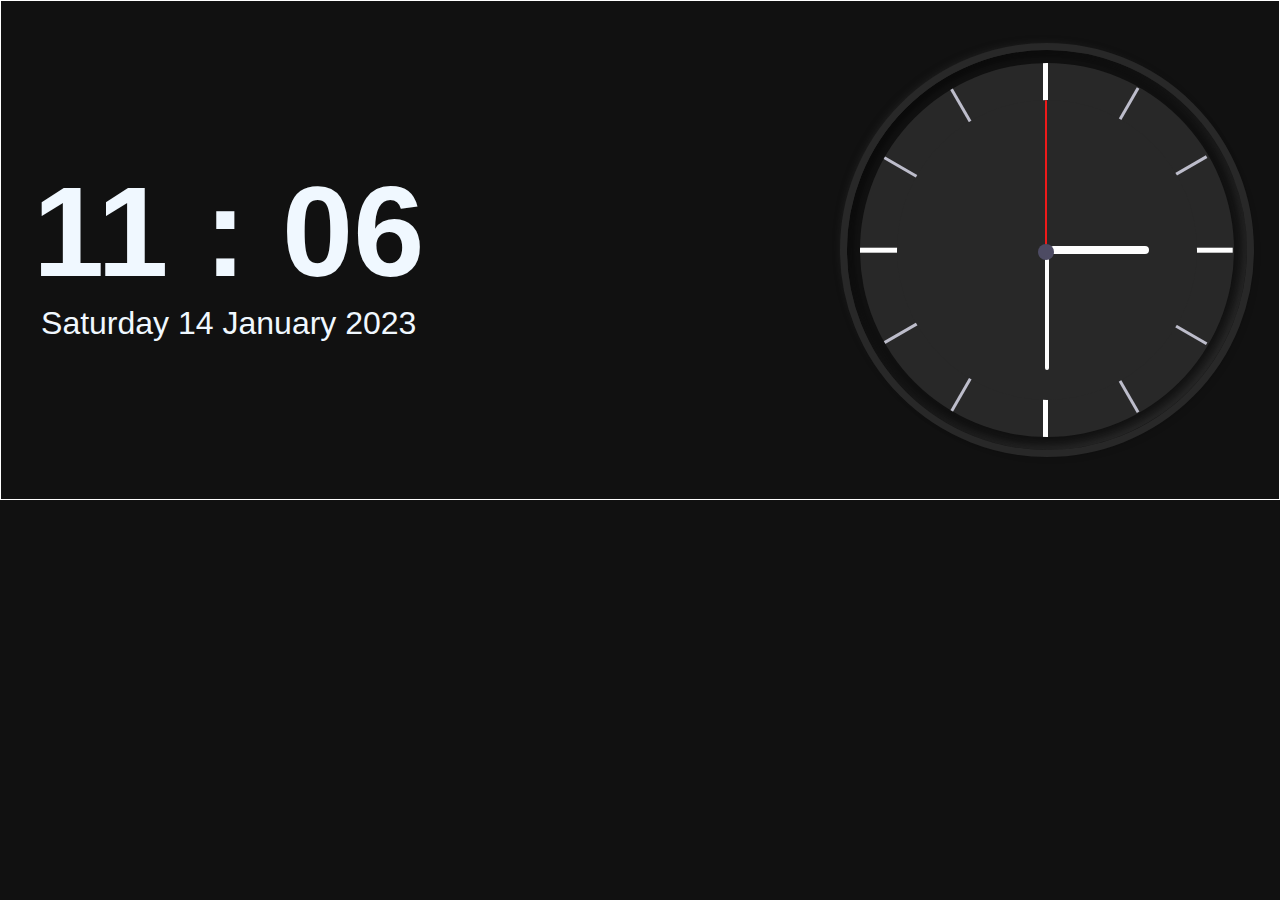
==== docs/index.html @ 9931a8e0 "updated" ====
<!DOCTYPE html><html lang="en"><head><meta charset="UTF-8"><link rel="icon" type="image/svg+xml" href=""><meta name="viewport" content="width=device-width,initial-scale=1"><title>Vite Template</title><script type="module" crossorigin src="./assets/index-EytS6VFf.js"></script><link rel="stylesheet" crossorigin href="./assets/index-BcFX1OFd.css"></head><body><main class="main"><div class="main-clocks"><div class="digital-clock"><div class="time"><span id="hours" class="hours">11</span> <span class="separator">:</span> <span id="minutes" class="minutes">06</span></div><div class="date"><span id="day-of-week">Saturday</span> <span id="day" class="day">14</span> <span id="month" class="month">January</span> <span id="year" class="year">2023</span></div></div><div class="analogic-clock"><div class="outer-clock-face"><div class="marking marking-one"></div><div class="marking marking-two"></div><div class="marking marking-three"></div><div class="marking marking-four"></div><div class="inner-clock-face"><div id="hour-hand" class="hand hour-hand"></div><div id="minute-hand" class="hand min-hand"></div><div id="second-hand" class="hand second-hand"></div></div></div></div></div></main></body></html>
---- docs/assets/index-BcFX1OFd.css ----
html{-webkit-text-size-adjust:100%;line-height:1.15}body{margin:0}main{display:block}h1{font-size:2em;margin:.67em 0}hr{-webkit-box-sizing:content-box;box-sizing:content-box;height:0;overflow:visible}pre{font-family:monospace,monospace;font-size:1em}a{background-color:transparent}abbr[title]{border-bottom:none;text-decoration:underline;-webkit-text-decoration:underline dotted;text-decoration:underline dotted}b,strong{font-weight:bolder}code,kbd,samp{font-family:monospace,monospace;font-size:1em}small{font-size:80%}sub,sup{font-size:75%;line-height:0;position:relative;vertical-align:baseline}sub{bottom:-.25em}sup{top:-.5em}img{border-style:none}button,input,optgroup,select,textarea{font-family:inherit;font-size:100%;line-height:1.15;margin:0}button,input{overflow:visible}button,select{text-transform:none}[type=button],[type=reset],[type=submit],button{-moz-appearance:button;appearance:button;-webkit-appearance:button}[type=button]::-moz-focus-inner,[type=reset]::-moz-focus-inner,[type=submit]::-moz-focus-inner,button::-moz-focus-inner{border-style:none;padding:0}[type=button]:-moz-focusring,[type=reset]:-moz-focusring,[type=submit]:-moz-focusring,button:-moz-focusring{outline:1px dotted ButtonText}fieldset{padding:.35em .75em .625em}legend{-webkit-box-sizing:border-box;box-sizing:border-box;color:inherit;display:table;max-width:100%;padding:0;white-space:normal}progress{vertical-align:baseline}textarea{overflow:auto}[type=checkbox],[type=radio]{-webkit-box-sizing:border-box;box-sizing:border-box;padding:0}[type=number]::-webkit-inner-spin-button,[type=number]::-webkit-outer-spin-button{height:auto}[type=search]{-moz-appearance:textfield;appearance:textfield;-webkit-appearance:textfield;outline-offset:-2px}[type=search]::-webkit-search-decoration{-webkit-appearance:none}::-webkit-file-upload-button{-webkit-appearance:button;font:inherit}details{display:block}summary{display:list-item}template{display:none}[hidden]{display:none}*,:after,:before{-webkit-box-sizing:border-box;box-sizing:border-box}img{display:block;max-width:100%}ul{list-style:none;margin-bottom:0;margin-top:0;padding-left:0}a{color:inherit;text-decoration:none}:root{--hours-rotate:90deg;--minutes-rotate:180deg;--seconds-rotate:0deg}html{scroll-behavior:smooth}body{background-color:#111;color:#f0f8ff;font-family:sans-serif}.text{font-size:2rem}.text--red{color:red}.secondary-clocks{-webkit-box-pack:justify;-ms-flex-pack:justify;display:-webkit-box;display:-ms-flexbox;display:flex;gap:2rem;justify-content:space-between;margin-bottom:2rem}.clock{height:300px;width:500px}.main-clocks{-webkit-box-pack:justify;-ms-flex-pack:justify;border:1px solid #fff;height:500px;justify-content:space-between;padding:2rem}.digital-clock,.main-clocks{-webkit-box-align:center;-ms-flex-align:center;align-items:center;display:-webkit-box;display:-ms-flexbox;display:flex}.digital-clock{-webkit-box-orient:vertical;-webkit-box-direction:normal;-webkit-box-pack:center;-ms-flex-pack:center;-ms-flex-direction:column;flex-direction:column;justify-content:center}.time{font-size:8rem;font-weight:900;margin:0}.date{font-size:2rem;margin:0}.clock--small{border:1px solid #fff;height:150px}.analogic-clock{border-radius:50%;-webkit-box-shadow:-4px -4px 10px rgba(67,67,67,.5),inset 4px 4px 10px rgba(0,0,0,.5),inset -4px -4px 10px rgba(67,67,67,.5),4px 4px 10px rgba(0,0,0,.3);box-shadow:-4px -4px 10px #43434380,inset 4px 4px 10px #00000080,inset -4px -4px 10px #43434380,4px 4px 10px #0000004d;height:400px;outline:7px solid #282828;padding:.8rem;position:relative;width:400px}.outer-clock-face{background:#282828;border-radius:100%;height:100%;overflow:hidden;position:relative;width:100%}.outer-clock-face:after{-webkit-transform:rotate(90deg);-ms-transform:rotate(90deg);transform:rotate(90deg)}.marking,.outer-clock-face:after,.outer-clock-face:before{background:#fff;content:"";height:100%;left:49%;position:absolute;width:5px;z-index:0}.marking{background:#bdbdcb;width:3px}.marking-one{-webkit-transform:rotate(30deg);-ms-transform:rotate(30deg);transform:rotate(30deg)}.marking-two{-webkit-transform:rotate(60deg);-ms-transform:rotate(60deg);transform:rotate(60deg)}.marking-three{-webkit-transform:rotate(120deg);-ms-transform:rotate(120deg);transform:rotate(120deg)}.marking-four{-webkit-transform:rotate(150deg);-ms-transform:rotate(150deg);transform:rotate(150deg)}.inner-clock-face{background:#282828;border-radius:100%;height:80%;left:10%;position:absolute;top:10%;width:80%;z-index:1}.inner-clock-face:before{background:#4d4b63;border-radius:18px;content:"";height:16px;left:50%;margin-left:-9px;margin-top:-6px;position:absolute;top:50%;width:16px;z-index:11}.hand{background:#fff;border-radius:6px;bottom:50%;left:calc(50% - 2px);position:absolute;-webkit-transform-origin:bottom;-ms-transform-origin:bottom;transform-origin:bottom;-webkit-transition-timing-function:cubic-bezier(.1,2.7,.58,1);transition-timing-function:cubic-bezier(.1,2.7,.58,1);width:2px}.hour-hand{height:100px;rotate:90deg;rotate:var(--hours-rotate);width:8px}.min-hand{height:120px;rotate:180deg;rotate:var(--minutes-rotate);width:4px}.second-hand{background:#ee1a1a;height:150px;rotate:0deg;rotate:var(--seconds-rotate);width:2px}
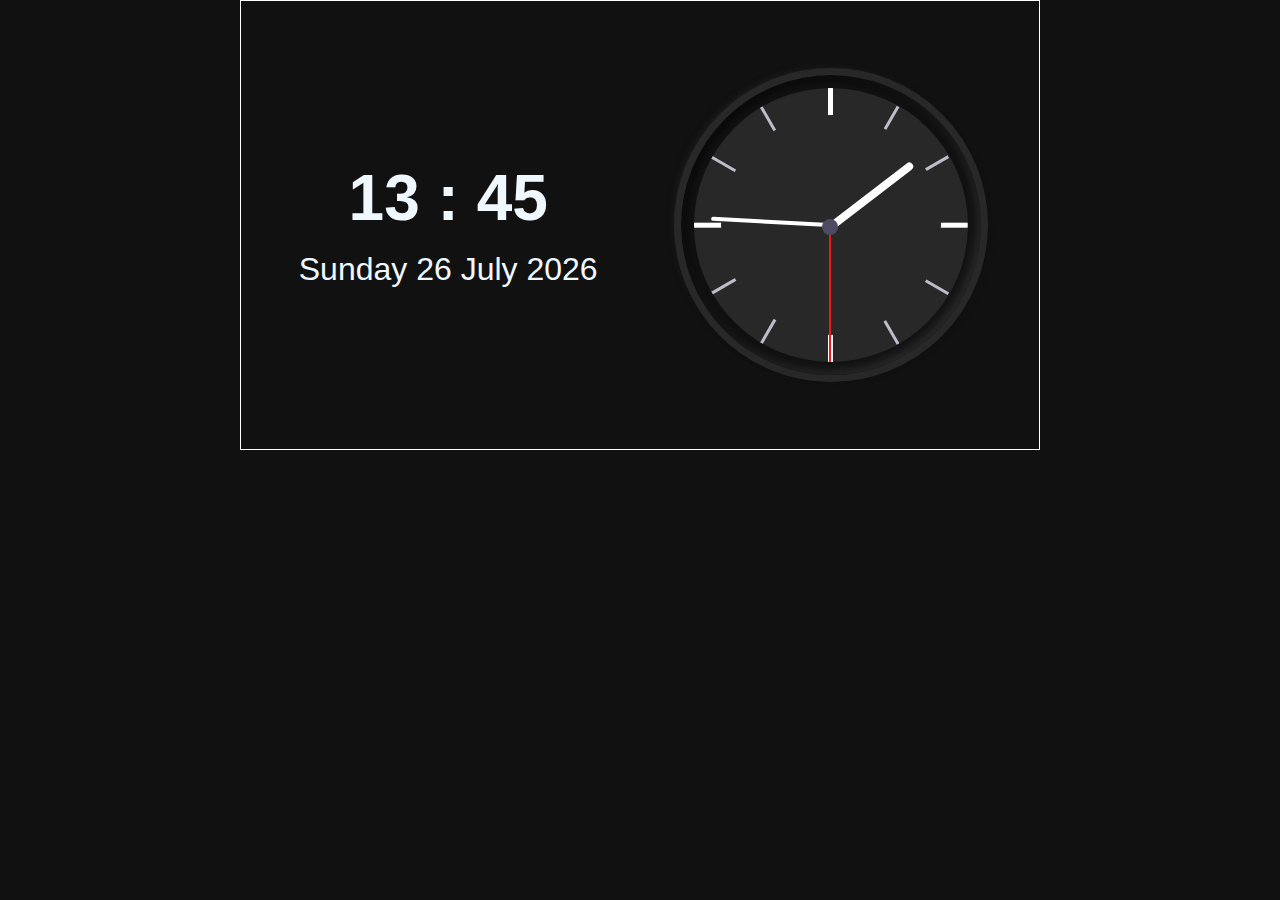
==== commit b123c5be: "updated" ====
--- a/docs/index.html
+++ b/docs/index.html
@@ -1 +1 @@
-<!DOCTYPE html><html lang="en"><head><meta charset="UTF-8"><link rel="icon" type="image/svg+xml" href=""><meta name="viewport" content="width=device-width,initial-scale=1"><title>Vite Template</title><script type="module" crossorigin src="./assets/index-EytS6VFf.js"></script><link rel="stylesheet" crossorigin href="./assets/index-BcFX1OFd.css"></head><body><main class="main"><div class="main-clocks"><div class="digital-clock"><div class="time"><span id="hours" class="hours">11</span> <span class="separator">:</span> <span id="minutes" class="minutes">06</span></div><div class="date"><span id="day-of-week">Saturday</span> <span id="day" class="day">14</span> <span id="month" class="month">January</span> <span id="year" class="year">2023</span></div></div><div class="analogic-clock"><div class="outer-clock-face"><div class="marking marking-one"></div><div class="marking marking-two"></div><div class="marking marking-three"></div><div class="marking marking-four"></div><div class="inner-clock-face"><div id="hour-hand" class="hand hour-hand"></div><div id="minute-hand" class="hand min-hand"></div><div id="second-hand" class="hand second-hand"></div></div></div></div></div></main></body></html>+<!DOCTYPE html><html lang="en"><head><meta charset="UTF-8"><link rel="icon" type="image/svg+xml" href=""><meta name="viewport" content="width=device-width,initial-scale=1"><title>Vite Template</title><script type="module" crossorigin src="./assets/index-aKRW0NDZ.js"></script><link rel="stylesheet" crossorigin href="./assets/index-B517faWC.css"></head><body><main class="main"><div class="main-clocks"><div class="digital-clock"><div class="time"><span id="hours" class="hours">11</span> <span class="separator">:</span> <span id="minutes" class="minutes">06</span></div><div class="date"><span id="day-of-week">Saturday</span> <span id="day" class="day">14</span> <span id="month" class="month">January</span> <span id="year" class="year">2023</span></div></div><div class="analogic-clock"><div class="outer-clock-face"><div class="marking marking-one"></div><div class="marking marking-two"></div><div class="marking marking-three"></div><div class="marking marking-four"></div><div class="inner-clock-face"><div id="hour-hand" class="hand hour-hand"></div><div id="minute-hand" class="hand min-hand"></div><div id="second-hand" class="hand second-hand"></div></div></div></div></div></main></body></html>--- a/docs/assets/index-B517faWC.css
+++ b/docs/assets/index-B517faWC.css
@@ -0,0 +1 @@
+html{-webkit-text-size-adjust:100%;line-height:1.15}body{margin:0}main{display:block}h1{font-size:2em;margin:.67em 0}hr{-webkit-box-sizing:content-box;box-sizing:content-box;height:0;overflow:visible}pre{font-family:monospace,monospace;font-size:1em}a{background-color:transparent}abbr[title]{border-bottom:none;text-decoration:underline;-webkit-text-decoration:underline dotted;text-decoration:underline dotted}b,strong{font-weight:bolder}code,kbd,samp{font-family:monospace,monospace;font-size:1em}small{font-size:80%}sub,sup{font-size:75%;line-height:0;position:relative;vertical-align:baseline}sub{bottom:-.25em}sup{top:-.5em}img{border-style:none}button,input,optgroup,select,textarea{font-family:inherit;font-size:100%;line-height:1.15;margin:0}button,input{overflow:visible}button,select{text-transform:none}[type=button],[type=reset],[type=submit],button{-moz-appearance:button;appearance:button;-webkit-appearance:button}[type=button]::-moz-focus-inner,[type=reset]::-moz-focus-inner,[type=submit]::-moz-focus-inner,button::-moz-focus-inner{border-style:none;padding:0}[type=button]:-moz-focusring,[type=reset]:-moz-focusring,[type=submit]:-moz-focusring,button:-moz-focusring{outline:1px dotted ButtonText}fieldset{padding:.35em .75em .625em}legend{-webkit-box-sizing:border-box;box-sizing:border-box;color:inherit;display:table;max-width:100%;padding:0;white-space:normal}progress{vertical-align:baseline}textarea{overflow:auto}[type=checkbox],[type=radio]{-webkit-box-sizing:border-box;box-sizing:border-box;padding:0}[type=number]::-webkit-inner-spin-button,[type=number]::-webkit-outer-spin-button{height:auto}[type=search]{-moz-appearance:textfield;appearance:textfield;-webkit-appearance:textfield;outline-offset:-2px}[type=search]::-webkit-search-decoration{-webkit-appearance:none}::-webkit-file-upload-button{-webkit-appearance:button;font:inherit}details{display:block}summary{display:list-item}template{display:none}[hidden]{display:none}*,:after,:before{-webkit-box-sizing:border-box;box-sizing:border-box}img{display:block;max-width:100%}ul{list-style:none;margin-bottom:0;margin-top:0;padding-left:0}a{color:inherit;text-decoration:none}:root{--hours-rotate:90deg;--minutes-rotate:180deg;--seconds-rotate:0deg}html{scroll-behavior:smooth}body{background-color:#111;color:#f0f8ff;font-family:sans-serif}.text{font-size:2rem}.text--red{color:red}.main-clocks{-webkit-box-orient:vertical;-webkit-box-direction:normal;-webkit-box-align:center;-ms-flex-align:center;-ms-flex-pack:distribute;align-items:center;border:1px solid #fff;display:-webkit-box;display:-ms-flexbox;display:flex;-ms-flex-direction:column;flex-direction:column;gap:2rem;height:100vh;justify-content:space-around;padding:2rem}@media screen and (min-width:1024px){.main-clocks{-webkit-box-orient:horizontal;-webkit-box-direction:normal;-ms-flex-direction:row;flex-direction:row;height:50vh;margin-inline:auto;max-width:800px}}.secondary-clocks{-webkit-box-pack:justify;-ms-flex-pack:justify;gap:2rem;justify-content:space-between;margin-bottom:2rem}.digital-clock,.secondary-clocks{display:-webkit-box;display:-ms-flexbox;display:flex}.digital-clock{-webkit-box-orient:vertical;-webkit-box-direction:normal;-webkit-box-align:center;-ms-flex-align:center;-webkit-box-pack:center;-ms-flex-pack:center;align-items:center;-ms-flex-direction:column;flex-direction:column;gap:1rem;justify-content:center}.time{font-size:4rem;font-weight:900}.date{font-size:2rem;margin:0}.clock--small{border:1px solid #fff;height:150px}.analogic-clock{border-radius:50%;-webkit-box-shadow:-4px -4px 10px rgba(67,67,67,.5),inset 4px 4px 10px rgba(0,0,0,.5),inset -4px -4px 10px rgba(67,67,67,.5),4px 4px 10px rgba(0,0,0,.3);box-shadow:-4px -4px 10px #43434380,inset 4px 4px 10px #00000080,inset -4px -4px 10px #43434380,4px 4px 10px #0000004d;height:300px;outline:7px solid #282828;padding:.8rem;position:relative;width:300px}.outer-clock-face{background:#282828;border-radius:100%;height:100%;overflow:hidden;position:relative;width:100%}.outer-clock-face:after{-webkit-transform:rotate(90deg);-ms-transform:rotate(90deg);transform:rotate(90deg)}.marking,.outer-clock-face:after,.outer-clock-face:before{background:#fff;content:"";height:100%;left:49%;position:absolute;width:5px;z-index:0}.marking{background:#bdbdcb;width:3px}.marking-one{-webkit-transform:rotate(30deg);-ms-transform:rotate(30deg);transform:rotate(30deg)}.marking-two{-webkit-transform:rotate(60deg);-ms-transform:rotate(60deg);transform:rotate(60deg)}.marking-three{-webkit-transform:rotate(120deg);-ms-transform:rotate(120deg);transform:rotate(120deg)}.marking-four{-webkit-transform:rotate(150deg);-ms-transform:rotate(150deg);transform:rotate(150deg)}.inner-clock-face{background:#282828;border-radius:100%;height:80%;left:10%;position:absolute;top:10%;width:80%;z-index:1}.inner-clock-face:before{background:#4d4b63;border-radius:18px;content:"";height:16px;left:50%;margin-left:-9px;margin-top:-6px;position:absolute;top:50%;width:16px;z-index:11}.hand{background:#fff;border-radius:6px;bottom:50%;left:calc(50% - 2px);position:absolute;-webkit-transform-origin:bottom;-ms-transform-origin:bottom;transform-origin:bottom;-webkit-transition-timing-function:cubic-bezier(.1,2.7,.58,1);transition-timing-function:cubic-bezier(.1,2.7,.58,1);width:2px}.hour-hand{height:100px;rotate:90deg;rotate:var(--hours-rotate);width:8px}.min-hand{height:120px;rotate:180deg;rotate:var(--minutes-rotate);width:4px}.second-hand{background:#ee1a1a;height:150px;rotate:0deg;rotate:var(--seconds-rotate);width:2px}
